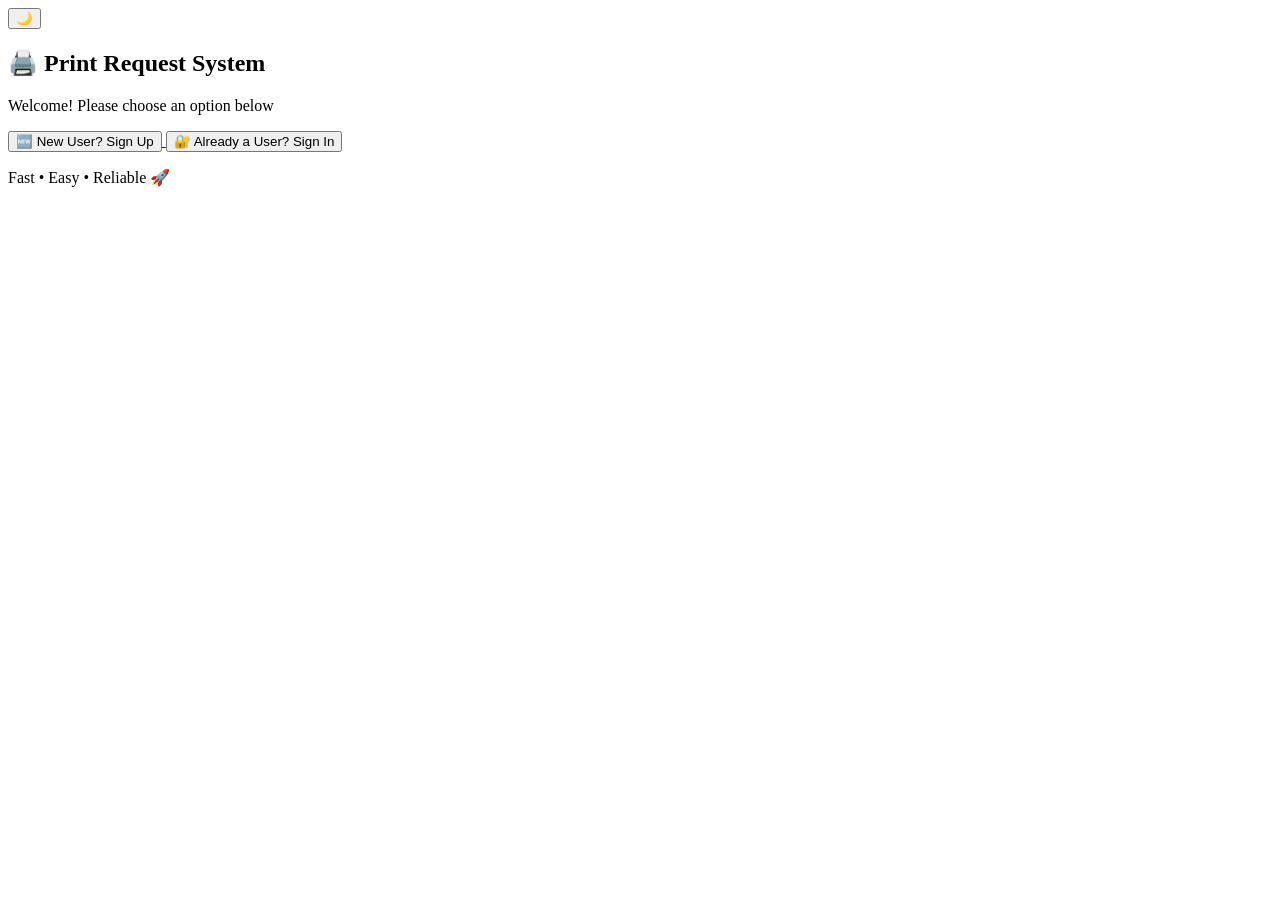
==== src/main/resources/templates/index.html @ 3b1e12bd "Added UI pages, authentication flow, CSS & JS integration" ====
<!DOCTYPE html>
<html>
<head>
    <title>Welcome - Print App</title>

    <!-- Font -->
    <link href="https://fonts.googleapis.com/css2?family=Poppins:wght@400;600&display=swap" rel="stylesheet">

    <!-- CSS -->
    <link rel="stylesheet" href="/style.css">
</head>
<body>

<button class="toggle-btn" onclick="toggleDarkMode()" id="toggle-icon">🌙</button>

<div class="form-container">

    <h2>🖨️ Print Request System</h2>

    <div class="welcome-message">
        <p>Welcome! Please choose an option below</p>
    </div>

    <a href="/signup">
        <button>🆕 New User? Sign Up</button>
    </a>

    <a href="/login">
        <button>🔐 Already a User? Sign In</button>
    </a>

    <div class="thank-you-note">
        <p>Fast • Easy • Reliable 🚀</p>
    </div>

</div>

<script src="/theme.js"></script>

</body>
</html>
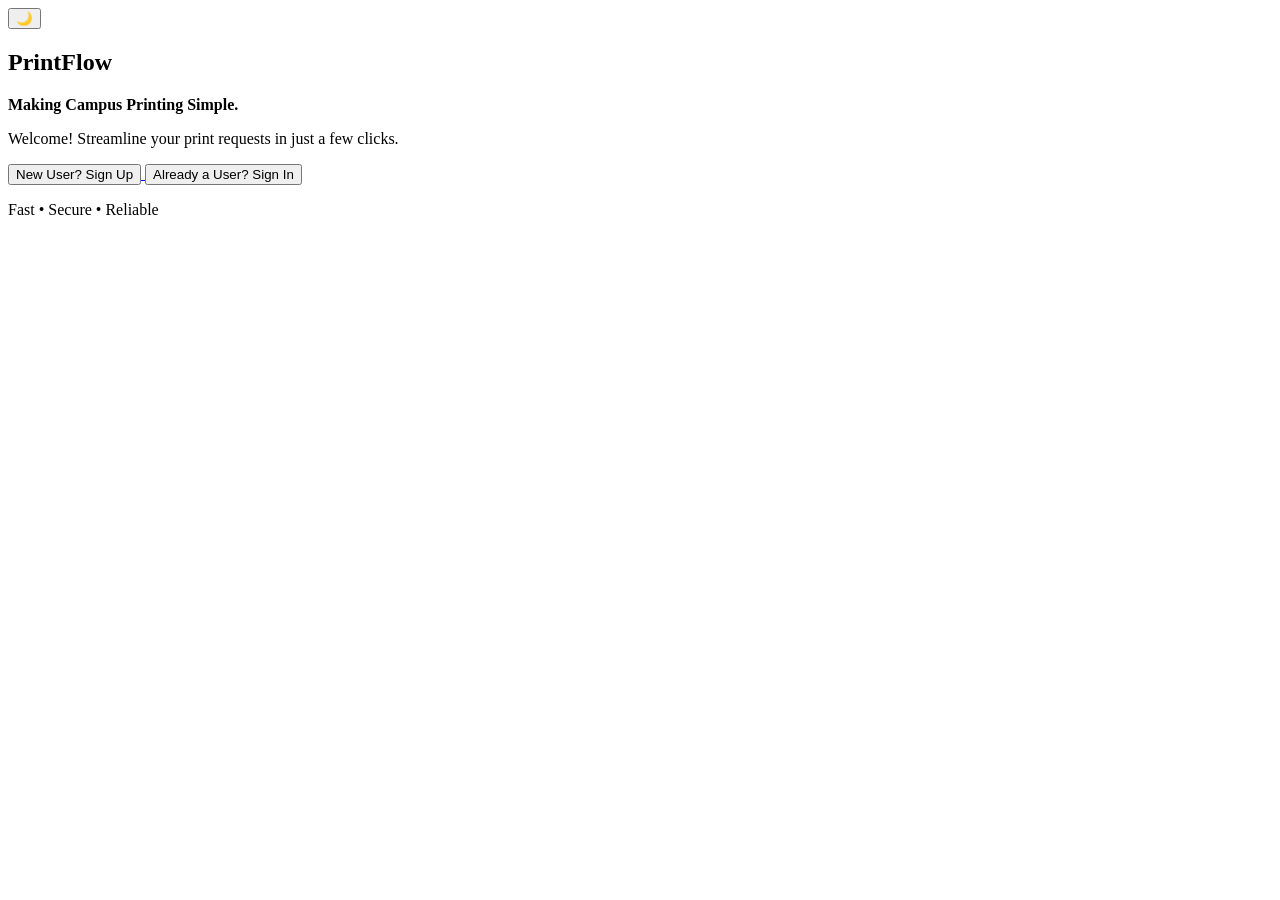
==== commit 61efa190: "Release PrintFlow v1.0 with backend improvements and UI enhancements" ====
--- a/src/main/resources/templates/index.html
+++ b/src/main/resources/templates/index.html
@@ -1,13 +1,17 @@
 <!DOCTYPE html>
 <html>
 <head>
-    <title>Welcome - Print App</title>
+
+    <title>PrintFlow • v1.0</title>
+
+    <link rel="icon" type="image/png" href="/favicon.png">
 
     <!-- Font -->
     <link href="https://fonts.googleapis.com/css2?family=Poppins:wght@400;600&display=swap" rel="stylesheet">
 
     <!-- CSS -->
     <link rel="stylesheet" href="/style.css">
+
 </head>
 <body>
 
@@ -15,22 +19,23 @@
 
 <div class="form-container">
 
-    <h2>🖨️ Print Request System</h2>
+    <h2>PrintFlow</h2>
 
     <div class="welcome-message">
-        <p>Welcome! Please choose an option below</p>
+        <p><strong>Making Campus Printing Simple.</strong></p>
+        <p>Welcome! Streamline your print requests in just a few clicks.</p>
     </div>
 
     <a href="/signup">
-        <button>🆕 New User? Sign Up</button>
+        <button>New User? Sign Up</button>
     </a>
 
     <a href="/login">
-        <button>🔐 Already a User? Sign In</button>
+        <button>Already a User? Sign In</button>
     </a>
 
     <div class="thank-you-note">
-        <p>Fast • Easy • Reliable 🚀</p>
+        <p>Fast • Secure • Reliable</p>
     </div>
 
 </div>
